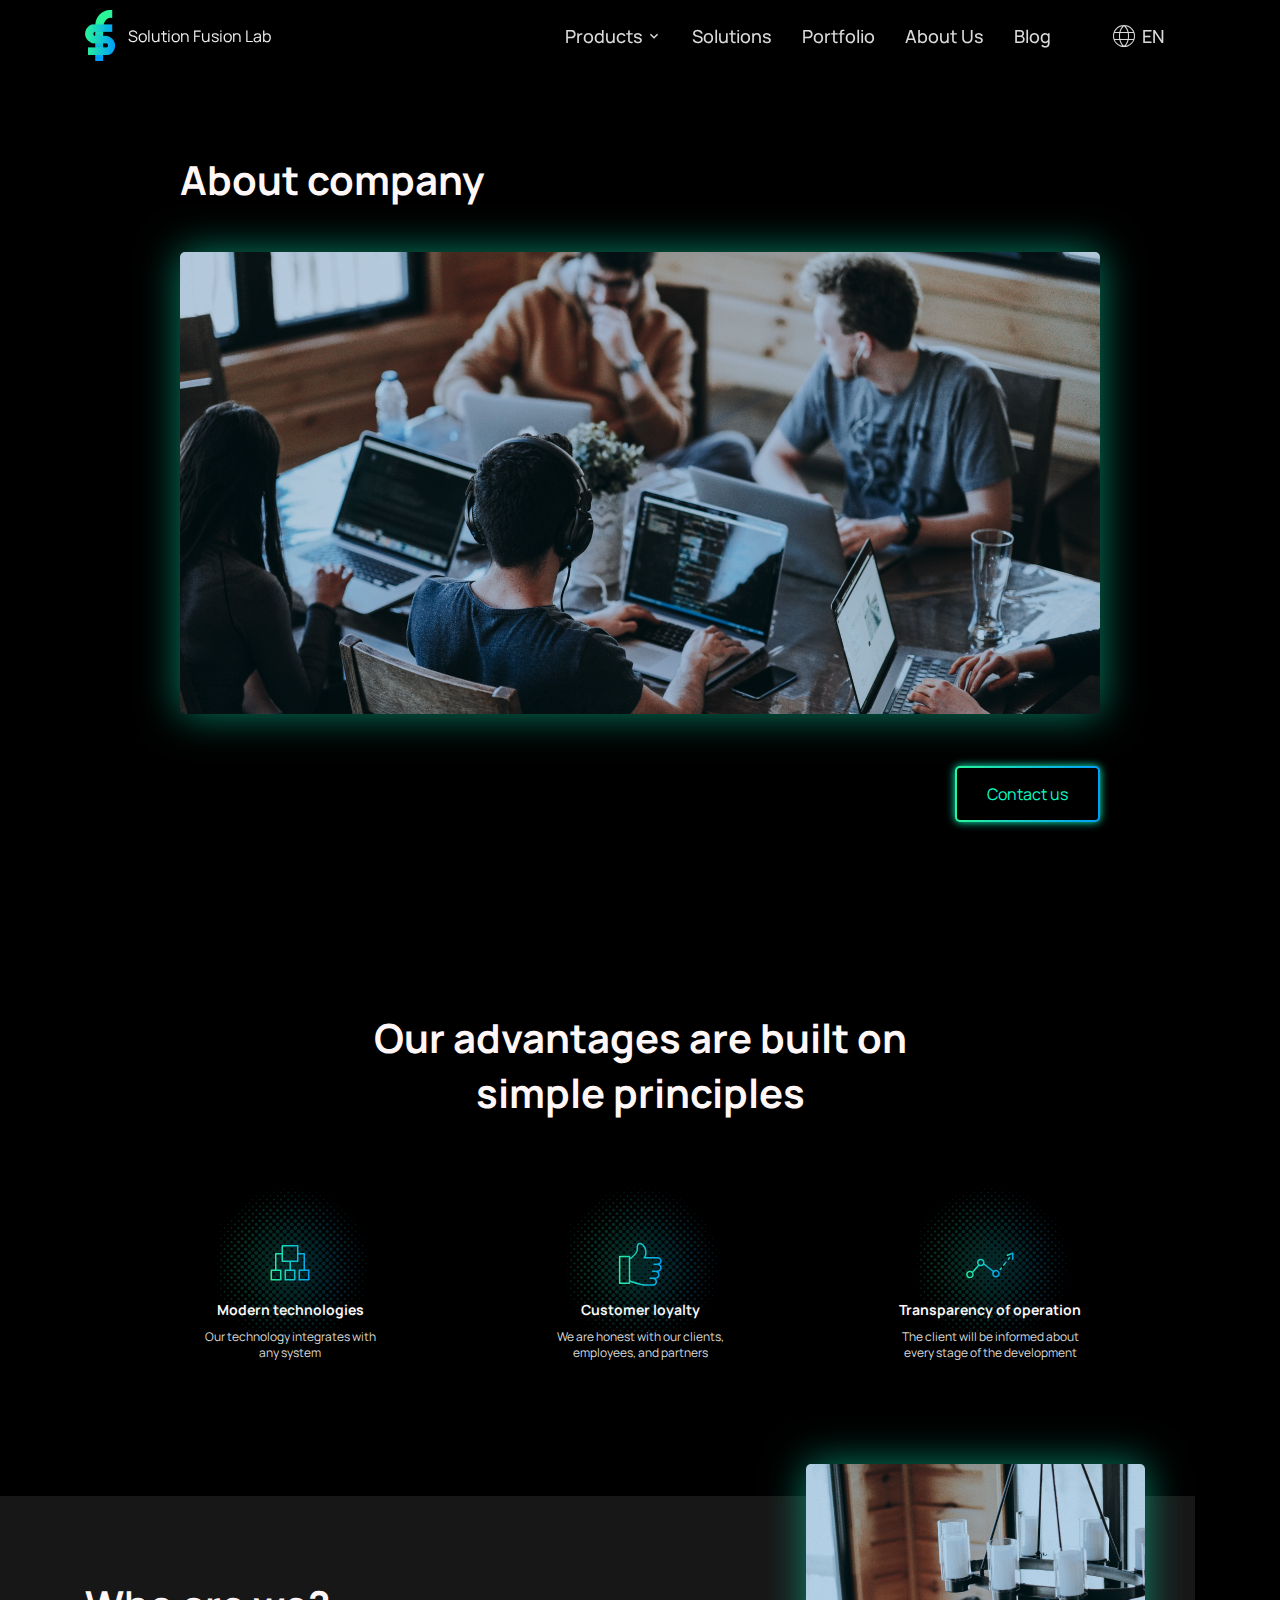
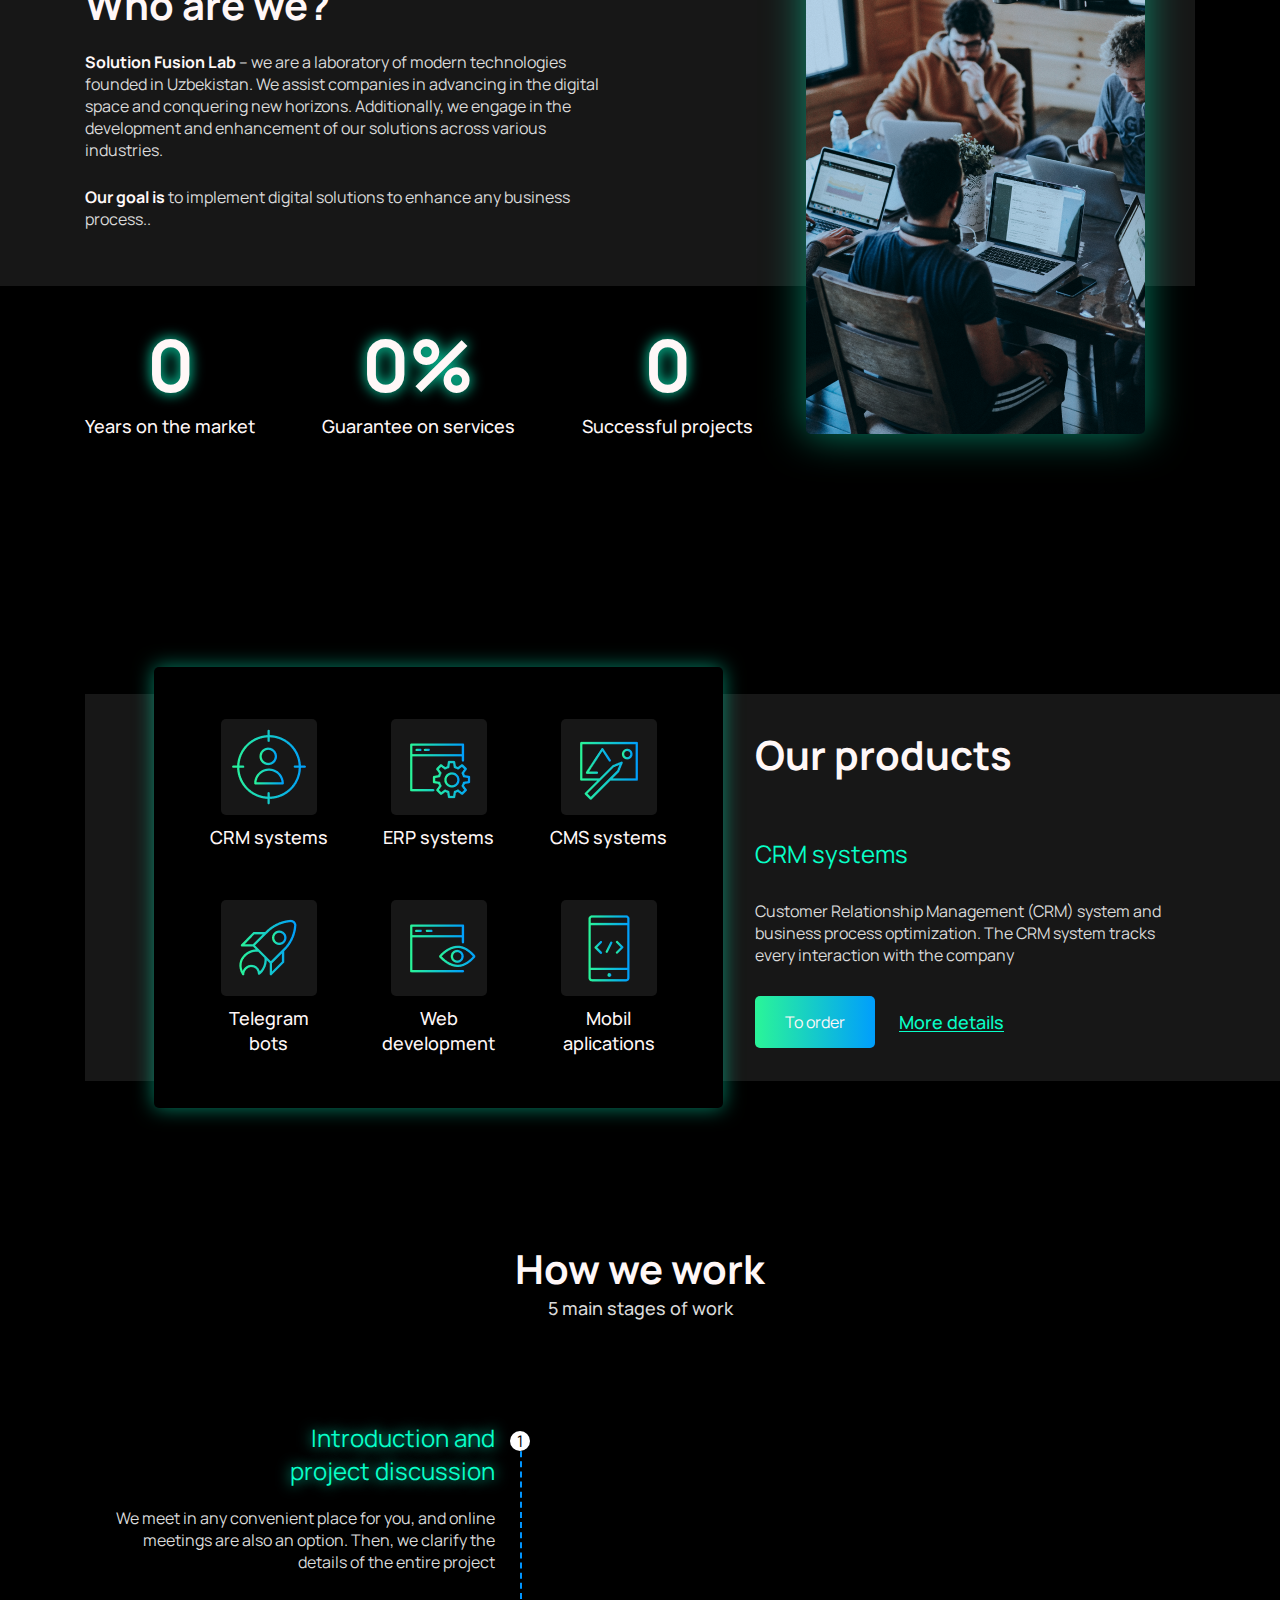
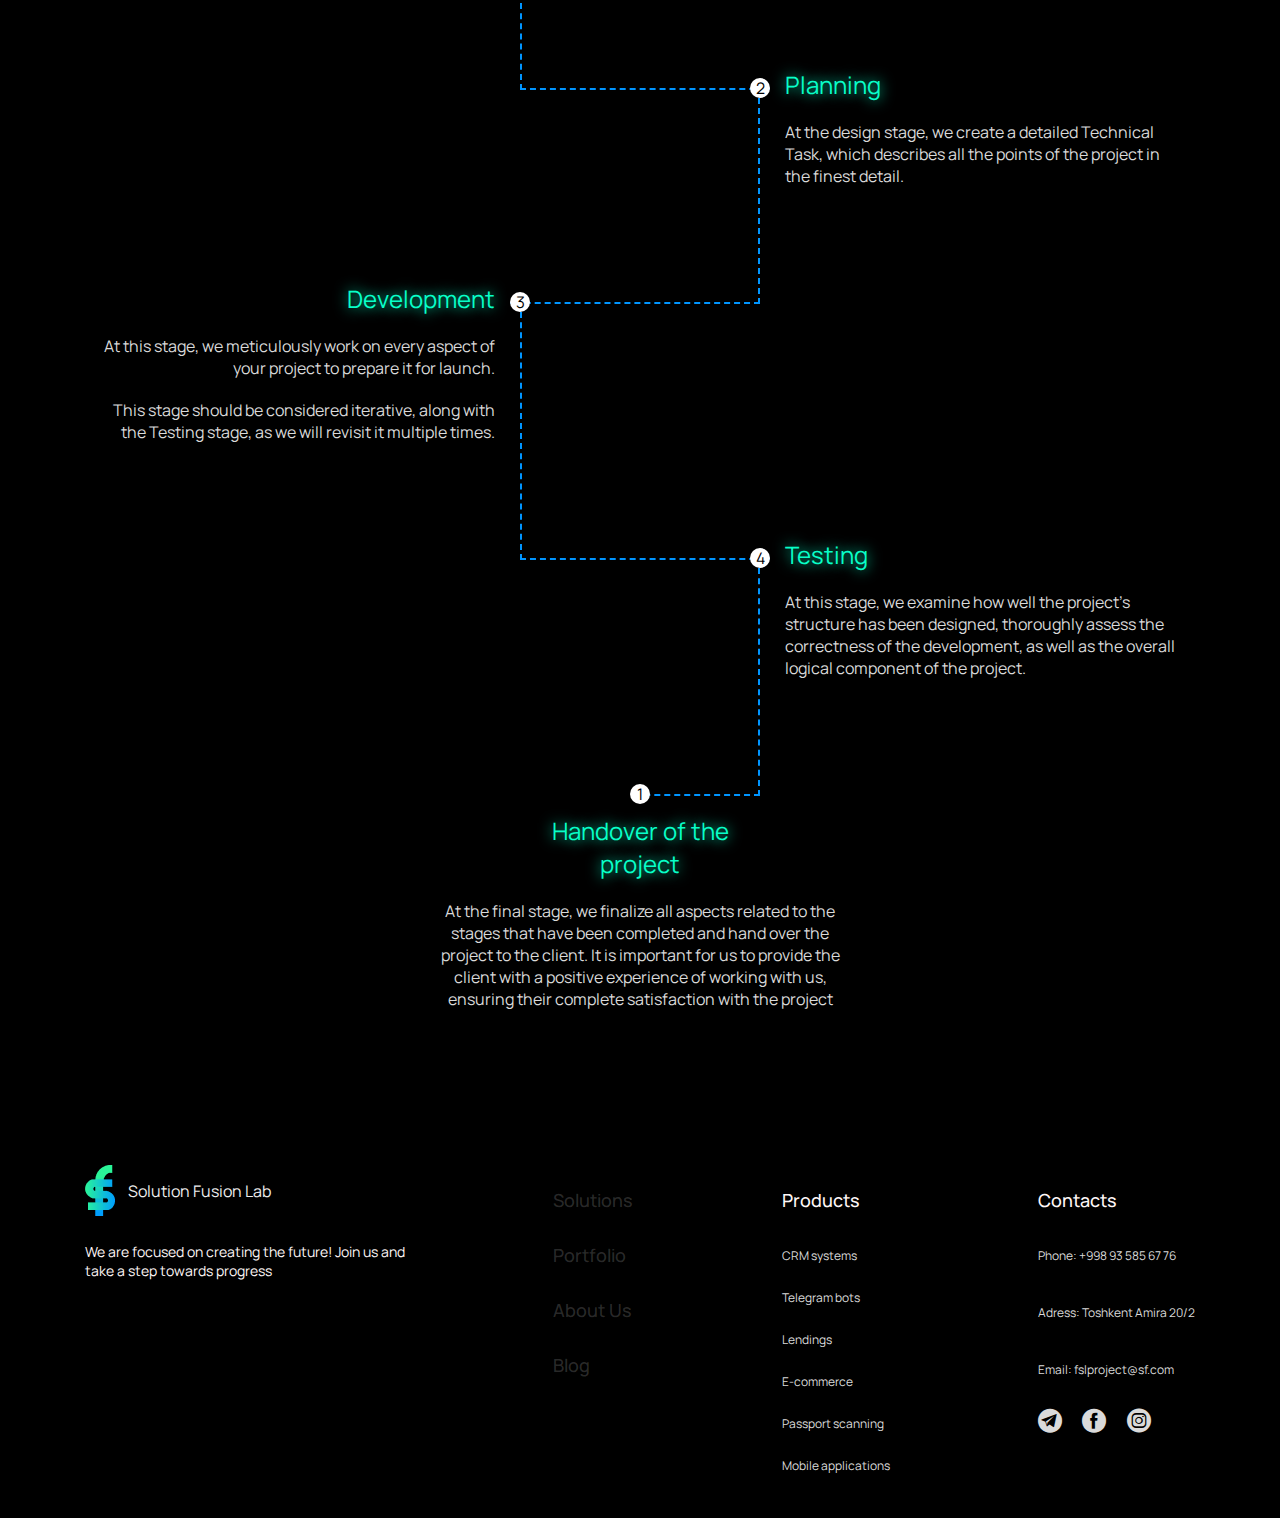
==== aboute.html @ a2c74d3d "first_upload" ====
<!DOCTYPE html>
<html lang="en">

<head>
    <meta charset="UTF-8">
    <meta http-equiv="X-UA-Compatible" content="IE=edge">
    <meta name="viewport" content="width=device-width, initial-scale=1.0">
    <title>About</title>
    <!-- Css - Стили -->

    <link rel="shortcut icon" href="./assets/images/header/headerlogo.png" type="image/x-icon">
    <link rel="stylesheet" href="https://unpkg.com/swiper/swiper-bundle.min.css" />
    <link rel="stylesheet" href="./styles/pages/aboute.css">
</head>

<body class="light">
    <div class="wrapper">
        <nav class="nav">
            <div class="container">
                <div class="nav__content">
                    <div class="nav__content-left">
                        <a href="./index.html" class="logo">
                            <img src="./assets/images/header/headerlogo.png" alt="logo">
                            <span>Solution Fusion Lab</span>
                        </a>
                    </div>
                    <!-- /.nav__content-left -->

                    <div class="nav__content-right">
                        <ul class="nav__list">
                            <li class="link">
                                <a href="#!" class="nav__list-link">Products</a>
                                <div class="sub-nav__list-box ">
                                    <ul class="sub-nav__list">
                                        <li class="link">
                                            <a href="#!" class="sub-nav__list-link  _icon-sites">
                                                Web development
                                            </a>
                                            <ul class="sub-sub-nav__list">
                                                <li class="link">
                                                    <a href="#!" class="sub-sub-nav__list-link">
                                                        Promotional website
                                                    </a>
                                                </li>
                                                <li class="link">
                                                    <a href="#!" class="sub-sub-nav__list-link">
                                                        Business card website
                                                    </a>
                                                </li>
                                                <li class="link">
                                                    <a href="#!" class="sub-sub-nav__list-link">
                                                        Catalog website
                                                    </a>
                                                </li>
                                                <li class="link">
                                                    <a href="#!" class="sub-sub-nav__list-link">
                                                        Landing
                                                    </a>
                                                </li>
                                                <li class="link">
                                                    <a href="#!"
                                                        class="sub-sub-nav__list-link">
                                                        Corporate website
                                                    </a>
                                                </li>
                                                <li class="link">
                                                    <a href="#!" class="sub-sub-nav__list-link">
                                                        E-commerce website
                                                    </a>
                                                </li>
                                            </ul>
                                        </li>
                                        <li class="link">
                                            <a href="#!" class="sub-nav__list-link  _icon-bots">Telegram bots</a>
                                        </li>
                                        <li class="link">
                                            <a href="#!" class="sub-nav__list-link  _icon-crm">CRM systems</a>
                                        </li>
                                        <li class="link">
                                            <a href="#!" class="sub-nav__list-link  _icon-cms">CMS systems</a>
                                        </li>
                                        <li class="link">
                                            <a href="#!" class="sub-nav__list-link  _icon-erp">ERP systems</a>
                                        </li>
                                        <li class="link">
                                            <a href="#!" class="sub-nav__list-link  _icon-mobile">
                                                Mobile applications
                                            </a>
                                        </li>
                                    </ul>
                                </div>
                            </li>
                            <li class="link"><a href="#!" class="nav__list-link">Solutions</a></li>
                            <li class="link"><a href="#!" class="nav__list-link">Portfolio</a></li>
                            <li class="link"><a href="./aboute.html" class="nav__list-link">About Us</a></li>
                            <li class="link"><a href="#!" class="nav__list-link ">Blog</a></li>
                            <li class="link _lang-li__btn" data-adaptive-size="992">

                            </li>
                        </ul>
                        <!-- /.nav__list -->

                    </div>
                    <!-- /.nav__content-right -->
                    <a href="#!" class="nav__menu-btn link">
                        <span class="menu-btn__line"></span>
                        <span class="menu-btn__line"></span>
                        <span class="menu-btn__line"></span>
                    </a>

                </div>
                <!-- /.nav__content -->
            </div>
            <!-- /.container -->
        </nav>
        <!-- /.nav -->

        <header class="header">
            <div class="container">
                <div class="header__content">
                    <h1 class="header__title">About company</h1>
                    <div class="header__content-box">
                        <div class="header__img">
                            <img src="./assets/images/aboute_page/header__img.png" alt="header__img">
                        </div>

                        <a href="#!" class="btn__secondary header__btn">Contact us</a>
                    </div>
                </div>
                <!-- /.header__content -->
            </div>
            <!-- /.container -->
        </header>
        <!-- /.header -->

        <main class="main">
            <section class="benefit">
                <div class="container">
                    <div class="benefit__content">
                        <h2 class="benefit__title">Our advantages are built on simple principles</h2>
                        <div class="benefit__list">
                            <div class="benefit__list-item">
                                <div class="benefit__item-img">
                                    <img src="./assets/rectangle.png" alt="rectangle" class="benefit__item-circle">
                                    <img src="./assets/images/aboute_page/benefit/3.svg" alt="icon">
                                </div>
                                <h3 class="benefit__item-title">Modern technologies</h3>
                                <p class="benefit__item-descr">
                                    Our technology integrates with any system
                                </p>
                            </div>
                            <!-- /.benefit__list-item -->
                            <div class="benefit__list-item">
                                <div class="benefit__item-img">
                                    <img src="./assets/rectangle.png" alt="rectangle" class="benefit__item-circle">
                                    <img src="./assets/images/aboute_page/benefit/2.svg" alt="icon">
                                </div>
                                <h3 class="benefit__item-title">Customer loyalty</h3>
                                <p class="benefit__item-descr">
                                    We are honest with our clients, employees, and partners
                                </p>
                            </div>
                            <!-- /.benefit__list-item -->
                            <div class="benefit__list-item">
                                <div class="benefit__item-img">
                                    <img src="./assets/rectangle.png" alt="rectangle" class="benefit__item-circle">
                                    <img src="./assets/images/aboute_page/benefit/1.svg" alt="icon">
                                </div>
                                <h3 class="benefit__item-title">Transparency of operation</h3>
                                <p class="benefit__item-descr">
                                    The client will be informed about every stage of the development
                                </p>
                            </div>
                            <!-- /.benefit__list-item -->
                        </div>
                    </div>
                    <!-- /.benefits__content -->
                </div>
                <!-- /.container -->
            </section>
            <!-- /.benefits -->

            <section class="about">
                <div class="container">
                    <div class="about__content">
                        <div class="about__info">
                            <div class="about__info-box">
                                <h2 class="about__info-title">Who are we?</h2>
                                <div class="about__info-txt">
                                    <p class="about__info-descr">
                                        <span class="_stong">Solution Fusion Lab</span>
                                        -- we are a laboratory of modern technologies founded in Uzbekistan. We assist companies in advancing in the digital space and conquering new horizons. Additionally, we engage in the development and enhancement of our solutions across various industries.
                                    </p>
                                    <p class="about__info-descr">
                                        <span class="_stong">Our goal is</span>
                                        to implement digital solutions to enhance any business process..
                                    </p>
                                </div>
                            </div>

                            <div class="aboute__img">
                                <img src="./assets/images/aboute_page/aboute__img.png" alt="aboute__img">
                            </div>
                        </div>
                        <div class="about__counter">
                            <div class="about__counter-item">
                                <p class="about__counter-value">
                                    <span data-counter="11,300">0</span>
                                </p>
                                <h3 class="about__counter-title">Years on the market</h3>
                            </div>
                            <!-- /.about__counter-item -->
                            <div class="about__counter-item">
                                <p class="about__counter-value">
                                    <span data-counter="100,100">0</span>%
                                </p>
                                <h3 class="about__counter-title">Guarantee on services</h3>
                            </div>
                            <!-- /.about__counter-item -->
                            <div class="about__counter-item">
                                <p class="about__counter-value">
                                    <span data-counter="500,25">0</span>
                                </p>
                                <h3 class="about__counter-title">Successful projects</h3>
                            </div>
                            <!-- /.about__counter-item -->
                        </div>
                        <!-- /.about__counter -->

                    </div>
                    <!-- /.aboute__content -->
                </div>
                <!-- /.container -->
            </section>
            <!-- /. about-->

            <section class="products">
                <div class="container">
                    <div class="products__content">
                        <div class="products__tab-btns">
                            <a href="#!" class="products__tab-button link" data-tabs="crm">
                                <div class="_img">
                                    <img src="./assets/images/mainpage/products/crm.png" alt="crm">
                                </div>
                                <h3 class="_name">CRM systems</h3>
                            </a>
                            <a href="#!" class="products__tab-button link" data-tabs="erp">
                                <div class="_img">
                                    <img src="./assets/images/mainpage/products/erp.png" alt="erp">
                                </div>
                                <h3 class="_name">ERP systems</h3>
                            </a>
                            <a href="#!" class="products__tab-button link" data-tabs="cms">
                                <div class="_img">
                                    <img src="./assets/images/mainpage/products/cms.png" alt="cms">
                                </div>
                                <h3 class="_name">CMS systems</h3>
                            </a>
                            <a href="#!" class="products__tab-button link" data-tabs="bots">
                                <div class="_img">
                                    <img src="./assets/images/mainpage/products/bots.png" alt="telegram bots">
                                </div>
                                <h3 class="_name">Telegram bots</h3>
                            </a>
                            <a href="#!" class="products__tab-button link" data-tabs="sites">
                                <div class="_img">
                                    <img src="./assets/images/mainpage/products/sites.png" alt="sites">
                                </div>
                                <h3 class="_name">Web development</h3>
                            </a>
                            <a href="#!" class="products__tab-button link" data-tabs="mobile">
                                <div class="_img">
                                    <img src="./assets/images/mainpage/products/mobile.png" alt="mobile">
                                </div>
                                <h3 class="_name">Mobil aplications</h3>
                            </a>

                        </div>
                        <!-- /.products__tab-btns -->
                        <div class="products__tabs-box">
                            <h2 class="products__title">Our services</h2>
                            <div class="products__tabs">
                                <div class="products__tab active" data-tabs-content="crm">
                                    <h3 class="products__tabs-title">CRM systems</h3>
                                    <p class="products__tabs-descr">
                                        Customer Relationship Management (CRM) system and business process optimization. The CRM system tracks every interaction with the company
                                    </p>
                                </div>
                                <div class="products__tab" data-tabs-content="erp">
                                    <h3 class="products__tabs-title">ERP-systems</h3>
                                    <p class="products__tabs-descr">
                                        Enterprise Resource Planning (ERP) system designed to optimize all internal and external business processes.
                                    </p>
                                </div>
                                <div class="products__tab" data-tabs-content="cms">
                                    <h3 class="products__tabs-title">CMS-systems</h3>
                                    <p class="products__tabs-descr">
                                        Content Management System (CMS) for websites. With it, you can control the website's appearance, publish content, and add or remove blocks.
                                    </p>
                                </div>
                                <div class="products__tab" data-tabs-content="bots">
                                    <h3 class="products__tabs-title">Telegram bots</h3>
                                    <p class="products__tabs-descr">
                                        Telegram bot - a virtual conversationalist, integrated into messengers, and helps your business get closer to your customers.
                                    </p>
                                </div>
                                <div class="products__tab" data-tabs-content="sites">
                                    <h3 class="products__tabs-title">CRM 7</h3>
                                    <p class="products__tabs-descr">
                                        Customer Relationship Management (CRM) system and business process optimization. The CRM system tracks every interaction with the company.
                                    </p>
                                </div>
                                <div class="products__tab" data-tabs-content="mobile">
                                    <h3 class="products__tabs-title">Mobile applications</h3>
                                    <p class="products__tabs-descr">
                                        A mobile application is a software package, with functionality and design tailored to the capabilities of mobile platforms.
                                    </p>
                                </div>
                            </div>
                            <!-- /.products__tabs -->
                            <div class="products__tabs-btns">
                                <a href="#!" class="btn">To order</a>
                                <a href="#!" class="products__tab-btn">More details</a>
                            </div>
                        </div>
                        <!-- /.products__tabs-box -->
                    </div>
                    <!-- /.products__content -->
                </div>
                <!-- /.container -->
            </section>
            <!-- /.products -->
            <section class="works">
                <div class="container">
                    <div class="works__content">
                        <div class="works__txt">
                            <h2 class="works__title">How we work</h2>
                            <p class="works__descr">5 main stages of work</p>

                        </div>
                        <!-- /.works__txt -->
                        <div class="works__steps">
                            <div class="works__steps-item" style="--i:'1';">
                                <h3 class="works__item-title"> Introduction and project discussion</h3>
                                <p class="works__item-descr">
                                    We meet in any convenient place for you, and online meetings are also an option. Then, we clarify the details of the entire project
                                </p>
                            </div>
                            <!-- /.works__steps-item -->
                            <div class="works__steps-item" style="--i:'2';">
                                <h3 class="works__item-title"> Planning </h3>
                                <p class="works__item-descr">
                                    At the design stage, we create a detailed Technical Task, which describes all the points of the project in the finest detail.
                                </p>
                            </div>
                            <!-- /.works__steps-item -->
                            <div class="works__steps-item" style="--i:'3';">
                                <h3 class="works__item-title"> Development</h3>
                                <p class="works__item-descr">
                                    At this stage, we meticulously work on every aspect of your project to prepare it for launch.
                                    <span>
                                        This stage should be considered iterative, along with the Testing stage, as we will revisit it multiple times.
                                    </span>
                                </p>
                            </div>
                            <!-- /.works__steps-item -->
                            <div class="works__steps-item" style="--i:'4';">
                                <h3 class="works__item-title"> Testing</h3>
                                <p class="works__item-descr">
                                    At this stage, we examine how well the project's structure has been designed, thoroughly assess the correctness of the development, as well as the overall logical component of the project.
                                </p>
                            </div>
                            <!-- /.works__steps-item -->
                            <div class="works__steps-item _honest" style="--i:'1';">
                                <h3 class="works__item-title"> Handover of the project</h3>
                                <p class="works__item-descr">
                                    At the final stage, we finalize all aspects related to the stages that have been completed and hand over the project to the client. It is important for us to provide the client with a positive experience of working with us, ensuring their complete satisfaction with the project
                                </p>
                            </div>
                            <!-- /.works__steps-item -->
                        </div>
                        <!-- /.works__steps -->
                    </div>
                    <!-- /.works__content -->
                </div>
                <!-- /.container -->
            </section>
            <!-- /.works -->

            


        </main>
        <!-- /.main -->



        <footer class="footer">
            <div class="container">
                <div class="footer__content">
                    <div class="footer__logo-part">
                        <a href="./index.html" class="logo">
                            <img src="./assets/images/header/headerlogo.png" alt="logo">
                            <span>Solution Fusion Lab</span>
                        </a>

                        <p class="footer__descr">
                            We are focused on creating the future! Join us and take a step towards progress
                        </p>
                    </div>
                    <!-- /.footer__logo-part -->
                    <ul class="footer__links-list">
                        <li><a href="#!" class="link disabled">Solutions</a></li>
                        <li><a href="#!" class="link disabled">Portfolio</a></li>
                        <li><a href="#!" class="link disabled">About Us</a></li>
                        <li><a href="#!" class="link disabled">Blog</a></li>
                    </ul>
                    <!-- /.footer__links-list -->
                    <div class="footer__products">
                        <h2 class="footer__products-title">Products</h2>
                        <ul class="footer__products-list">
                            <li>
                                <a href="#!" class="link footer__products-links">
                                    CRM systems
                                </a>
                            </li>
                            <li>
                                <a href="#!" class="link footer__products-links">
                                    Telegram bots
                                </a>
                            </li>
                            <li>
                                <a href="#!" class="link footer__products-links">
                                    Lendings
                                </a>
                            </li>
                            <li>
                                <a href="#!" class="link footer__products-links">
                                    E-commerce
                                </a>
                            </li>
                            <li>
                                <a href="#!" class="link footer__products-links">
                                    Passport scanning
                                </a>
                            </li>
                            <li>
                                <a href="#!" class="link footer__products-links">
                                    Mobile applications
                                </a>
                            </li>
                        </ul>
                    </div>
                    <!-- /.footer__products -->
                    <div class="footer__contacts">
                        <h2 class="footer__contacts-title">Contacts</h2>
                        <ul class="footer__contacts-list">
                            <li>
                                <a href="tel:+998935856774" class="link footer__contacts-links">
                                    Phone: +998 93 585 67 76


                                </a>
                            </li>
                            <li>
                                <a href="https://www.google.ru/maps/place/62+%D0%BF%D1%80%D0%BE%D1%81%D0%BF%D0%B5%D0%BA%D1%82+%D0%90%D0%BC%D0%B8%D1%80%D0%B0+%D0%A2%D0%B5%D0%BC%D1%83%D1%80%D0%B0,+%D0%A2%D0%B0%D1%88%D0%BA%D0%B5%D0%BD%D1%82,+%D0%A3%D0%B7%D0%B1%D0%B5%D0%BA%D0%B8%D1%81%D1%82%D0%B0%D0%BD/@41.3270531,69.281607,17z/data=!3m1!4b1!4m5!3m4!1s0x38ae8b4a76230827:0x12e335ffb127c103!8m2!3d41.3270491!4d69.2837957"
                                    class="link footer__contacts-links" target="_blank">
                                    Adress: Toshkent Amira 20/2
                                </a>
                            </li>
                            <li>
                                <a href="mailto:fslproject@.com" class="link footer__contacts-links">
                                    Email: fslproject@sf.com
                                </a>
                            </li>
                        </ul>
                        <!-- /.footer__contacts-list -->
                        <ul class="footer__social-list">
                            <li>
                                <a href="#!" class="footer__social-link _icon-telegram"></a>
                            </li>
                            <li>
                                <a href="#!" class="footer__social-link _icon-facebook"></a>
                            </li>
                            <li>
                                <a href="#!" class="footer__social-link _icon-instagram"></a>
                            </li>
                        </ul>
                        <!-- /.footer__social-list -->
                    </div>
                    <!-- /.footer__contacts -->

                </div>
                <!-- /.footer__content -->
            </div>
            <!-- /.container -->
        </footer>
        <!-- /.footer -->
    </div>
    <!-- /.wrapper -->
    <script src="./scripts/options/nav.js"></script>
    <script src="./scripts/options/counter.js"></script>
    <script src="./scripts/products_tab.js"></script>
    <script src="./scripts/pages/aboute.js"></script>
    <!-- Js - скрипты -->
</body>

</html>
---- styles/pages/aboute.css ----
@import'./../options/reset.css';


.header__content {
    display: flex;
    flex-direction: column;
    align-items: center;
}

.header__title {
    display: flex;
    width: max-content;
    font-weight: 700;
    font-size: 40px;
    width: 100%;
    line-height: 55px;
    margin: 80px 0 45px;
}

.header__content-box {
    display: flex;
    flex-direction: column;
    justify-content: flex-start;
    align-items: flex-end;
    padding-bottom: 133px;
    margin-bottom: 55px;
}

.header__img {
    width: 100%;
    max-width: 920px;
    overflow: hidden;
    border-radius: 5px;
    display: flex;
    filter: drop-shadow(0px 0px 20px rgba(8, 255, 200, 0.5));
    margin-bottom: 52px;
}

.header__img img {
    object-fit: cover;
    width: 100%;
}

.header__btn {
    padding: 15px 30px;
}


/* Main
========================================================================= */

.benefit {
    display: flex;
    width: 100%;
    margin-bottom: 135px;
}

.benefit__content {
    display: flex;
    flex-direction: column;
    justify-content: center;
    align-items: center;
}

.benefit__title {
    width: 100%;
    max-width: 650px;
    text-align: center;
    margin-bottom: 120px;
    font-weight: 700;
    font-size: 40px;
    line-height: 55px;
}

.benefit__list {
    display: flex;
    justify-content: space-between;
    align-items: center;
    width: 100%;
    max-width: 890px;
    gap: 30px;
    margin: 0 auto;
}

.benefit__list-item {
    display: flex;
    flex-direction: column;
    justify-content: center;
    align-items: center;
    text-align: center;
    gap: 10px;
    width: 100%;
    max-width: 190px;
}

.benefit__item-img {
    width: 50px;
    height: 50px;
    position: relative;
}

.benefit__item-circle {
    max-width: 160px;
    position: absolute;
    left: 50%;
    top: 50%;
    transform: translate3d(-50%, -50%, 0);
}

.benefit__item-img img:not(.benefit__item-circle) {
    width: 100%;
}

.benefit__item-title {
    font-size: 14px;
    line-height: 19px;
}

.benefit__item-descr {
    font-weight: 400;
    font-size: 12px;
    line-height: 16px;
    color: var(--secondaryItemColor);
}

.about {
    display: flex;
    width: 100%;
}

.about__content {
    display: flex;
    justify-content: flex-start;
    flex-direction: column;
    align-items: center;
    width: 100%;

}

.about__info {
    display: flex;
    justify-content: space-between;
    align-items: flex-start;
    width: 100%;
    padding-right: 50px;
    background: var(--secondaryItemColorDark);
    position: relative;
}

.about__info-box::before {
    content: '';
    background: var(--secondaryItemColorDark);
    position: absolute;
    right: 0;
    top: 0px;
    height: 100%;
    width: 100vw;
    z-index: -1;
}


.about__info-box {
    display: flex;
    flex-direction: column;
    padding: 81px 0 56px;
    min-width: 600px;
}



.about__info-title {
    font-weight: 700;
    font-size: 40px;
    line-height: 55px;
    display: block;
    margin-right: auto;
    margin-bottom: 19px;
}

.about__info-txt {
    display: flex;
    flex-direction: column;
    justify-content: space-between;
    text-align: left;
    gap: 25px;
    width: 100%;
    max-width: 528px;
}

.about__info-descr {
    width: 100%;
    font-weight: 400;
    font-size: 16px;
    line-height: 22px;
    color: var(--secondaryItemColor);
}

.about__info-descr ._stong {
    font-weight: 700;
    font-size: 16px;
    line-height: 22px;
    color: var(--titleColor);
}

.about__counter {
    display: flex;
    justify-content: space-between;
    width: 60.16%;
    align-items: center;
    margin-top: 30px;
    margin-right: auto;
}

.about__counter-item {
    display: flex;
    flex-direction: column;
    justify-content: center;
    align-items: center;

}

.about__counter-value {
    text-shadow: 0px 0px 14px #08FFC8;
    font-weight: 700;
    font-size: 72px;
    line-height: 98px;
    color: var(--titleColor);

}

.about__counter-title {
    font-weight: 500;
    font-size: 18px;
    line-height: 25px;
}

.aboute__img {
    margin-left: 11px;
    width: 100%;
    max-width: 339px;
    position: relative;
}

.aboute__img img {
    width: 100%;
    position: absolute;
    left: 0;
    top: -32px;
    filter: drop-shadow(0px 0px 20px rgba(8, 255, 200, 0.5));
    border-radius: 5px;
}

.partners {
    display: flex;
    width: 100%;
    flex-direction: column;
    justify-content: center;
    align-items: center;
    margin-top: 130px;
}

.partners__txt {
    display: flex;
    flex-direction: column;
    justify-content: center;
    align-items: center;
    gap: 25px;
    width: 100%;
    text-align: center;
    max-width: 425px;
    margin-bottom: 80px;
}

.partners__title {
    font-size: 40px;
    line-height: 55px;
}

.partners__descr {
    font-weight: 500;
    font-size: 18px;
    line-height: 25px;
    color: var(--secondaryItemColor);
    width: 100%;


}

.partners__content {
    background: var(--secondaryItemColorDark);
    padding: 100px 0;
    width: 100%;
}


.partners__list {
    display: grid;
    width: 100%;
    grid-template-columns: repeat(auto-fit, 227px);
    gap: 67px;
    justify-content: center;
}

.partners__list-item {
    display: flex;
    justify-content: center;
    align-items: center;
    height: 96px;
    width: 100%;
    background: var(--titleColor);
    border-radius: 5px;
    overflow: hidden;

    filter: grayscale(100%);
    transition: all .3s linear;
}


.partners__list-item:hover,
.partners__list-item:active {
    filter: grayscale(0%);
    transform: scale(1.1);
    box-shadow: 0px 0px 14px var(--primaryItemColor);
}



.products {
    display: flex;
    width: 100%;
    padding: 255px 0 100px;
    overflow-x: hidden;
}

.products__content {
    display: flex;
    width: 100%;
    justify-content: center;
    align-items: center;
    background: var(--secondaryItemColorDark);
    padding: 0 0 0 64px;
    position: relative;
}

.products__content::before {
    content: '';
    width: 100vw;
    height: 100%;
    background: inherit;
    position: absolute;
    z-index: -1;
    left: 90%;
}

.products__tab-btns {
    width: 100%;
    max-width: 569px;
    position: relative;
    display: grid;
    grid-template-columns: repeat(auto-fit, 120px);
    justify-content: center;
    align-items: center;
    gap: 50px;
    margin-right: 32px;
    background: var(--blackColor);
    padding: 52px;
    border-radius: 5px;
    box-shadow: 0px 0px 20px rgba(8, 255, 200, 0.5);
    margin: -27px 32px -27px 0;
}

.products__tab-button {
    display: flex;
    flex-direction: column;
    justify-content: center;
    align-items: center;
    text-align: center;
    gap: 10px;
    color: var(--titleColor);
}


.products__tab-button>._img {
    padding: 10px;
    background: var(--secondaryItemColorDark);
    border-radius: 5px;
    display: flex;
    justify-content: center;
    align-items: center;
    transition: .3s linear;
}

.products__tab-button>._img>img {
    transition: inherit;
}

.products__tab-button:hover>._img {
    transform: scale(1.1);
}

.products__tab-button:hover>._img img {
    filter: drop-shadow(0px 0px 14px #08FFC8);
}

.products__tab-button>._name {
    font-weight: 500;
    font-size: 18px;
    color: inherit;
    line-height: 25px;
}

.products__tabs-box {
    display: flex;
    justify-content: space-between;

    text-align-last: left;
    flex-direction: column;
}

.products__title {
    font-weight: 700;
    font-size: 40px;
    line-height: 55px;
    margin-bottom: 55px;
    width: max-content;
}

.products__tab {
    display: none;
    flex-direction: column;
    justify-content: flex-start;
    width: 100%;
    max-width: 435px;
    gap: 30px;
    margin-bottom: 30px;
}

.products__tab.active {
    display: flex;
}

.products__tabs-title {
    font-weight: 400;
    font-size: 24px;
    line-height: 33px;
    width: max-content;
    color: var(--primaryItemColor);
}

.products__tabs-descr {
    font-weight: 400;
    font-size: 16px;
    line-height: 22px;
    color: var(--secondaryItemColor);
}

.products__tabs-btns {
    display: flex;
    gap: 24px;
}

.products__tabs-btns .btn {
    padding: 15px 30px;
}

.products__tab-btn {
    font-weight: 500;
    display: flex;
    font-size: 18px;
    justify-content: center;
    align-items: center;
    position: relative;
    line-height: 25px;
    color: var(--primaryItemColor);
}

.products__tab-btn::before {
    content: '';
    position: absolute;
    width: 100%;
    height: 0.5px;
    background: var(--primaryItemColor);
    bottom: 17px;
    left: 0;
}

/* .works__item-title::before {
    content: var(--i);
    display: block;
    background: red;
    height: 100px;
    width: 100px;
} */

.works {
    display: flex;
    width: 100%;
    padding: 60px 0 90px;
}

.works__content {
    display: flex;
    flex-direction: column;
    justify-content: flex-start;
    align-items: center;
    width: 100%;
    overflow: hidden;
}

.works__txt {
    display: flex;
    flex-direction: column;
    justify-content: space-between;
    align-items: center;
    text-align: center;
    width: 100%;
    max-width: 340px;
    margin-bottom: 100px;
}

.works__title {
    font-weight: 700;
    font-size: 40px;
    line-height: 55px;
    width: 100%;
}

.works__descr {
    font-weight: 500;
    font-size: 18px;
    line-height: 25px;
    color: var(--secondaryItemColor);
    width: 100%;
}

.works__steps {
    display: flex;
    flex-direction: column;
    justify-content: space-between;
    align-items: center;
    width: 100%;
}

.works__steps-item {
    display: flex;
    flex-direction: column;
    justify-content: space-between;
    width: 100%;
    max-width: 425px;
    padding: 0px 15px 95px;
    position: relative;
    background: var(--blackColor);

    text-align: left;
    align-items: flex-start;
    margin-left: auto;
}



.works__steps-item:nth-child(2n+1) {
    text-align: right;
    align-items: flex-end;
    margin-left: unset;
    margin-right: auto;

}

.works__steps-item::after {
    content: var(--i);
    position: absolute;
    right: 100%;
    top: 10px;
    width: 20px;
    height: 20px;
    display: flex;
    justify-content: center;
    justify-content: center;
    align-items: center;
    border-radius: 50%;
    background-color: #fff;
}

.works__steps-item:nth-child(2n+1)::after {
    right: unset;
    left: 100%;

}

.works__steps-item::before {
    content: '';
    height: 100%;
    width: 100vw;
    border-bottom: 2px dashed rgb(0, 149, 255);
    border-right: 2px dashed rgb(0, 149, 255);
    display: block;
    top: 20px;
    position: absolute;
    right: calc(100% + 10px);
}


.works__steps-item:nth-child(2n+1)::before {
    border-left: 2px dashed rgb(0, 149, 255);
    border-right: unset;
    left: calc(100% + 10px);
}


.works__steps-item:last-child {
    text-align: center;
    justify-content: center;
    align-items: center;
    margin: 25px auto 0;
    padding: 15px 0;

}

.works__steps-item:last-child::after {
    left: 50%;
    right: unset;
    top: -15px;
    transform: translateX(-50%);
}

.works__steps-item:last-child::before {
    /* display: none; */
    width: 100vw;
    height: 100%;
    background: var(--blackColor);
    bottom: 100%;
    border: none;
    position: absolute;
    right: 50%;
    left: unset;
    top: unset;
}

.works__steps-item:last-child._honest::before {
    right: unset;
    left: 50%;
}

.works__item-title {

    font-weight: 400;
    font-size: 24px;
    line-height: 33px;
    color: var(--primaryItemColor);
    text-shadow: 0px 0px 14px #08FFC8;
    margin-bottom: 20px;
    width: 100%;
    max-width: 260px;
}

.works__item-descr {
    font-weight: 400;
    font-size: 16px;
    line-height: 22px;
    color: var(--secondaryItemColor);
}

.works__item-descr>span {
    display: block;
    margin-top: 20px;
}



/* Адаптив
========================================================================= */

@media (max-width: 992px) {

    .about__info {
        align-items: center;

    }

    .about__info-box {
        width: 100%;
        min-width: unset;
    }

    .aboute__img {
        padding: 15px 0;
    }

    .aboute__img img {
        position: unset;

        width: 100%;
        min-width: 325px;
        max-width: 400px;
        max-height: 400px;
        object-fit: cover;

    }

    .about__counter {
        width: 100%;
        max-width: 700px;
        margin: 0 auto;
    }

    .about__counter-item {
        width: 200px;
    }

    .products__tabs-box {
        padding-bottom: 15px;
    }

    .products__title {
        margin-bottom: 20px;
    }

    .products__tab {
        gap: 15px;
    }

    .products__tab-btns {
        gap: 10px;
        max-width: 350px;
        padding-left: 20px;
        padding-right: 20px;
    }

    .works__steps-item {

        text-align: left !important;
        align-items: flex-start !important;
        margin-left: auto !important;
        margin-right: auto;
        margin-top: 0 !important;
        padding: 0px 0px 95px 30px !important;
        border-left: 2px dotted var(--primaryItemColorDark);
    }

    .works__steps-item:last-child {
        border: unset;
        padding-bottom: unset !important;
    }

    .works__steps-item::before {
        display: none;
    }

    .works__steps-item::after {
        top: 0 !important;
        /* transform: unset !important; */
        left: unset !important;
        right: 100% !important;
        transform: translateX(50%) !important;

    }
}

@media (max-width: 768px) {
    .header__title {
        margin: 35px 0 70px;
        font-size: 36px;
        line-height: 49px;
    }

    .header__content-box {
        align-items: center;
        padding-bottom: 112px;

    }

    .header__img {
        margin-bottom: 70px;
    }

    .benefit {
        margin-bottom: 50px;
    }

    .benefit__title {
        font-size: 24px;
        line-height: 33px;
        max-width: 286px;
        margin-bottom: 60px;
    }

    .benefit__list {
        flex-direction: column;
    }

    .benefit__item-circle {
        display: none;
    }

    .about__info {
        flex-direction: column;
        justify-content: center;
        padding-right: unset;
    }

    .about {
        padding: 20px 0 40px;
        background: var(--secondaryItemColorDark);
    }

    .about__info-box {
        padding: 0;
    }

    .about__info-descr:last-child,
    .about__info-descr:last-child ._stong {
        color: #08FFC8;
    }

    .aboute__img {
        padding: 0;
        margin: 40px auto;
        max-width: unset;
        text-align: center;
    }

    .aboute__img img {
        width: 100%;
        min-width: unset;
        max-width: 345px;
        min-height: unset;
        height: 100%;
        max-height: 345px;
    }

    .about__counter-item {
        width: auto;
    }

    .products__tabs,
    .products__tabs-btns {
        display: none;
    }

    .products__content {
        flex-direction: column;
        padding: 0;
        background: transparent;
        margin: 50px 0 95px;
    }

    .products {
        padding: 0;
    }

    .products__tab-btns {
        margin: 0;
        background: transparent;
        filter: unset;
        order: 1;
        padding: 0;
        box-shadow: none;

        grid-template-columns: repeat(auto-fit, 147px);
        max-width: 400px;
    }

    .products__title {
        font-size: 24px;
        line-height: 33px;
    }
}

@media (max-width: 576px) {
    .about__counter {
        flex-direction: column;
        justify-content: center;
        align-items: center;
    }

    .about__counter-item {
        padding: 25px 0;
        width: 100%;
        border-bottom: 1px solid #242424;
    }

    .about__counter-item:first-child {
        padding-top: 0;
    }

    .about__counter-item:last-child {
        padding-bottom: 0;
        border-bottom: unset;
    }

    .about__info-descr {
        font-size: 12px;
        line-height: 16px;
    }

    .about__info-title {
        font-size: 24px;
        line-height: 33px;
    }

    .partners {
        margin-top: 50px;
        padding: 50px 0;
        background: var(--secondaryItemColorDark);
        align-items: flex-start;
    }

    .partners__content {
        overflow-x: scroll;
        padding: 50px 0;
    }

    .partners__content::-webkit-scrollbar {
        height: 4px;
    }

    .partners__content::-webkit-scrollbar-thumb {
        background: var(--gradient);
    }

    .partners__list {
        display: inline-flex;
        justify-content: center;
        align-items: center;
        width: auto;
        grid-template-columns: unset;
        padding: 0 17px 0 0;
    }

    .partners__list-item {
        width: 230px;
    }

    .partners__txt {
        margin-bottom: 0;
        text-align: left;
        align-items: flex-start;
        padding: 0 15px;
        gap: 10px;
    }

    .partners__title {
        font-size: 24px;
        line-height: 33px;
    }

    .partners__descr {
        font-weight: 500;
        font-size: 14px;
        line-height: 19px;
    }

    .works__content {
        overflow: unset;
    }

    .works__steps {
        overflow: unset;
        width: 100%;
    }

    .works__steps-item {
        padding: 0 15px 50px !important;
        margin-left: 20px !important;
    }

    .works__item-title {
        font-weight: 400;
        font-size: 16px;
        line-height: 22px;
        margin-bottom: 10px;
    }

    .works__item-descr {
        font-weight: 400;
        font-size: 12px;
        line-height: 16px;

    }

    .works__txt {
        margin-bottom: 50px;
        align-items: flex-start;
        text-align-last: left;
        margin-left: 20px;
    }

    .works__title {
        font-size: 24px;
        line-height: 33px;
        margin-bottom: 10px;
    }

    .works__descr {
        font-weight: 500;
        font-size: 14px;
        line-height: 19px;
    }
}
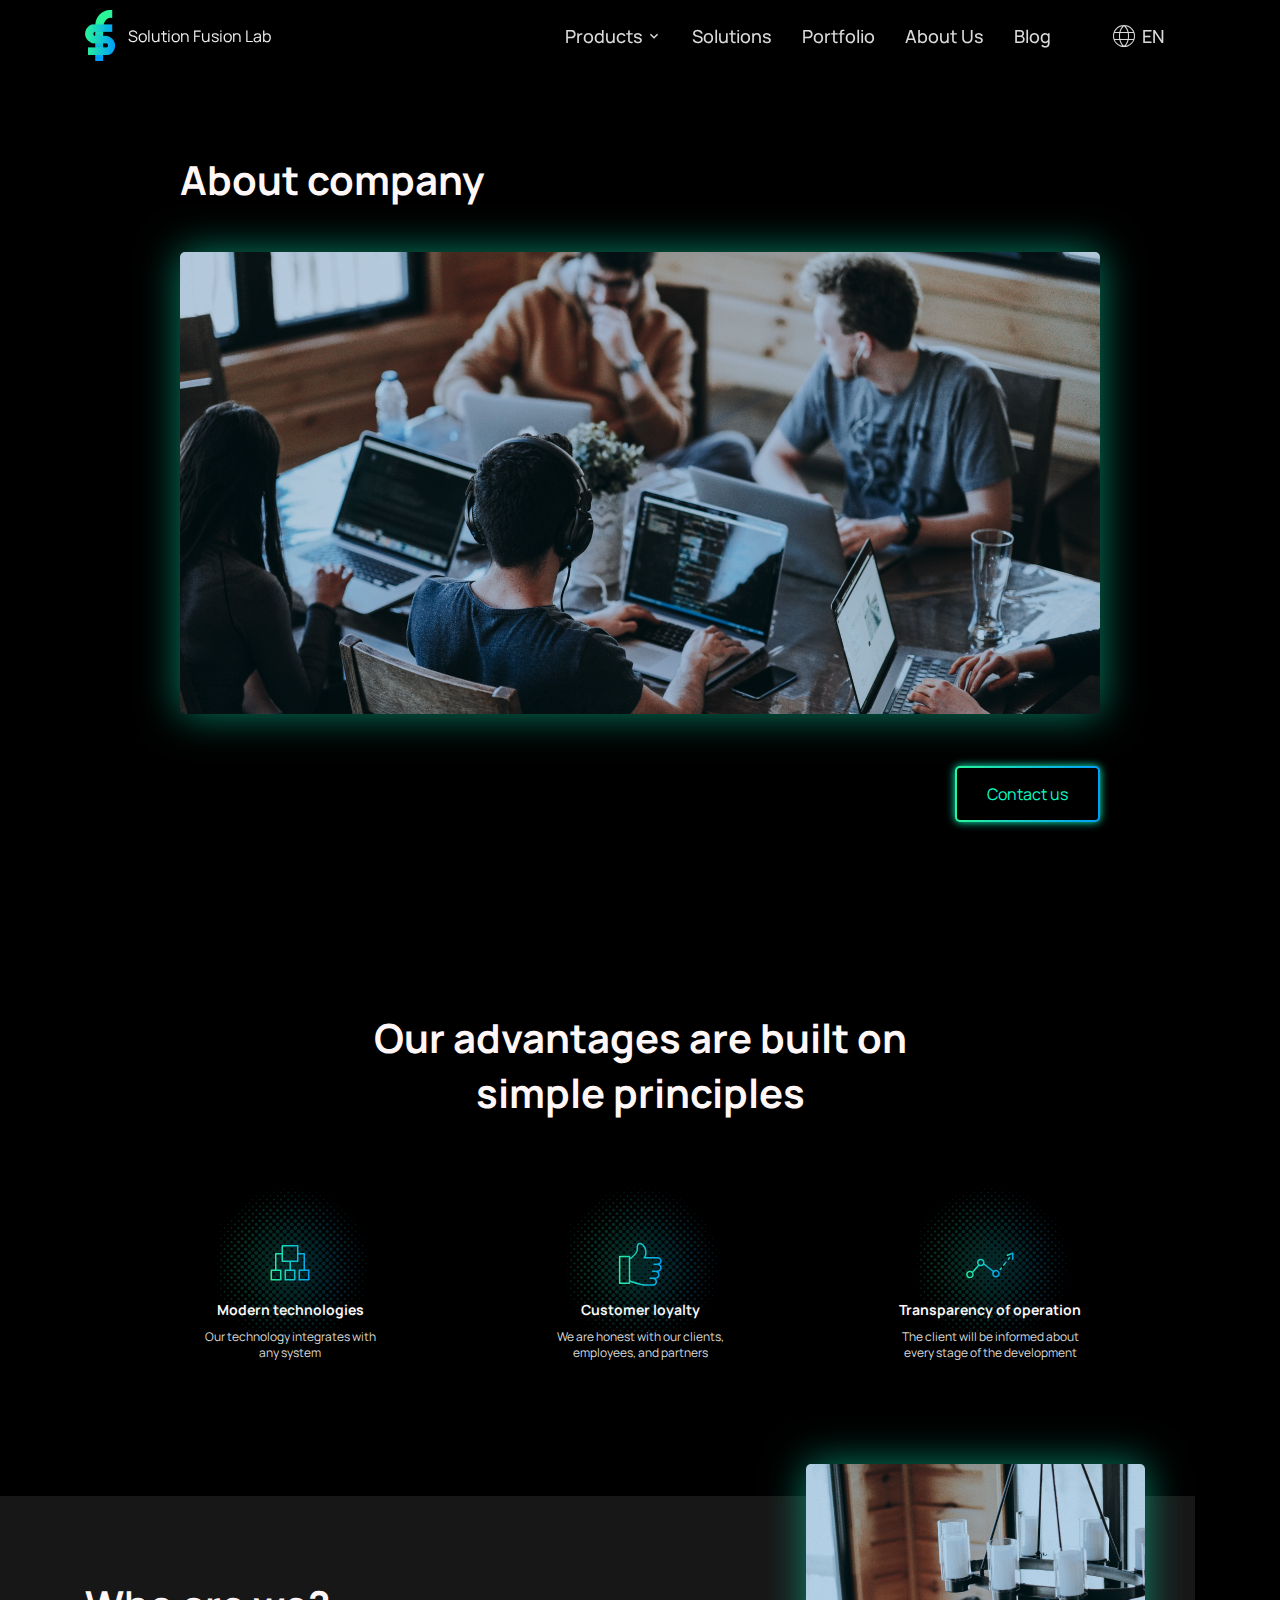
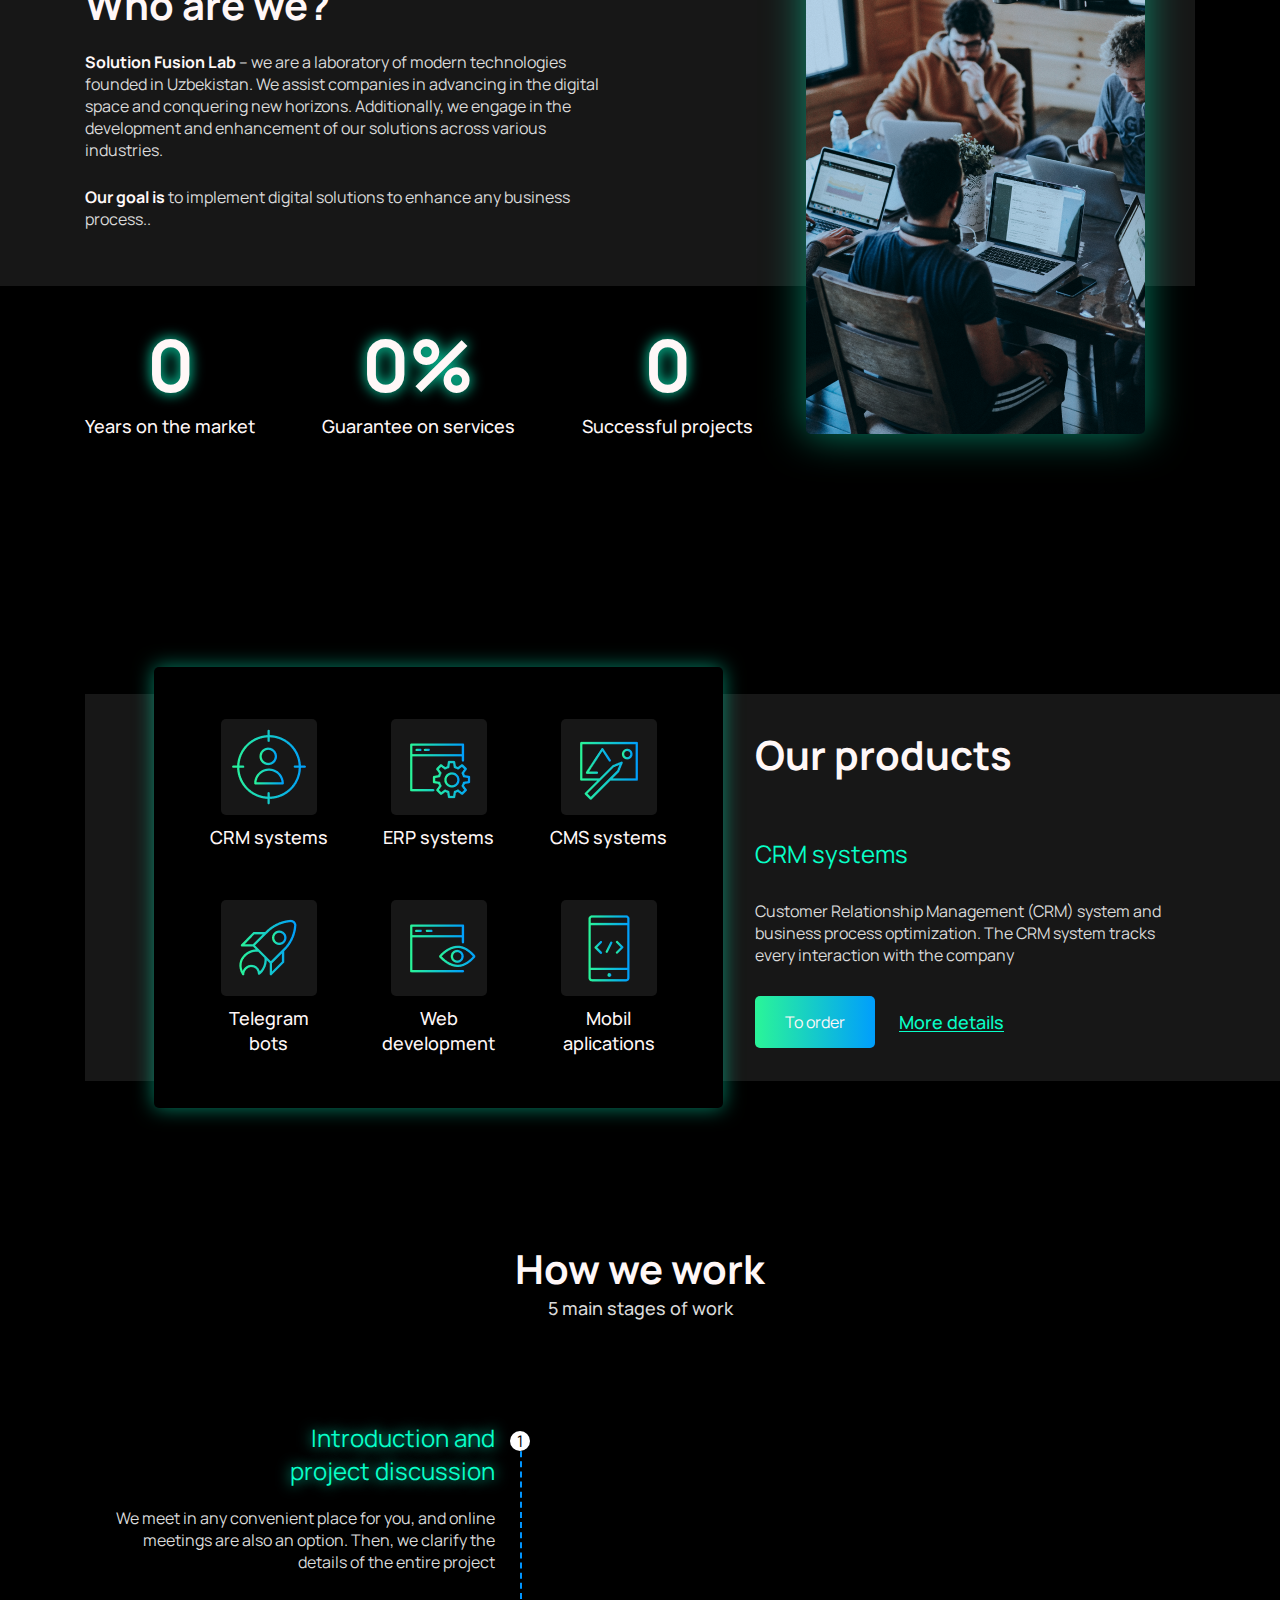
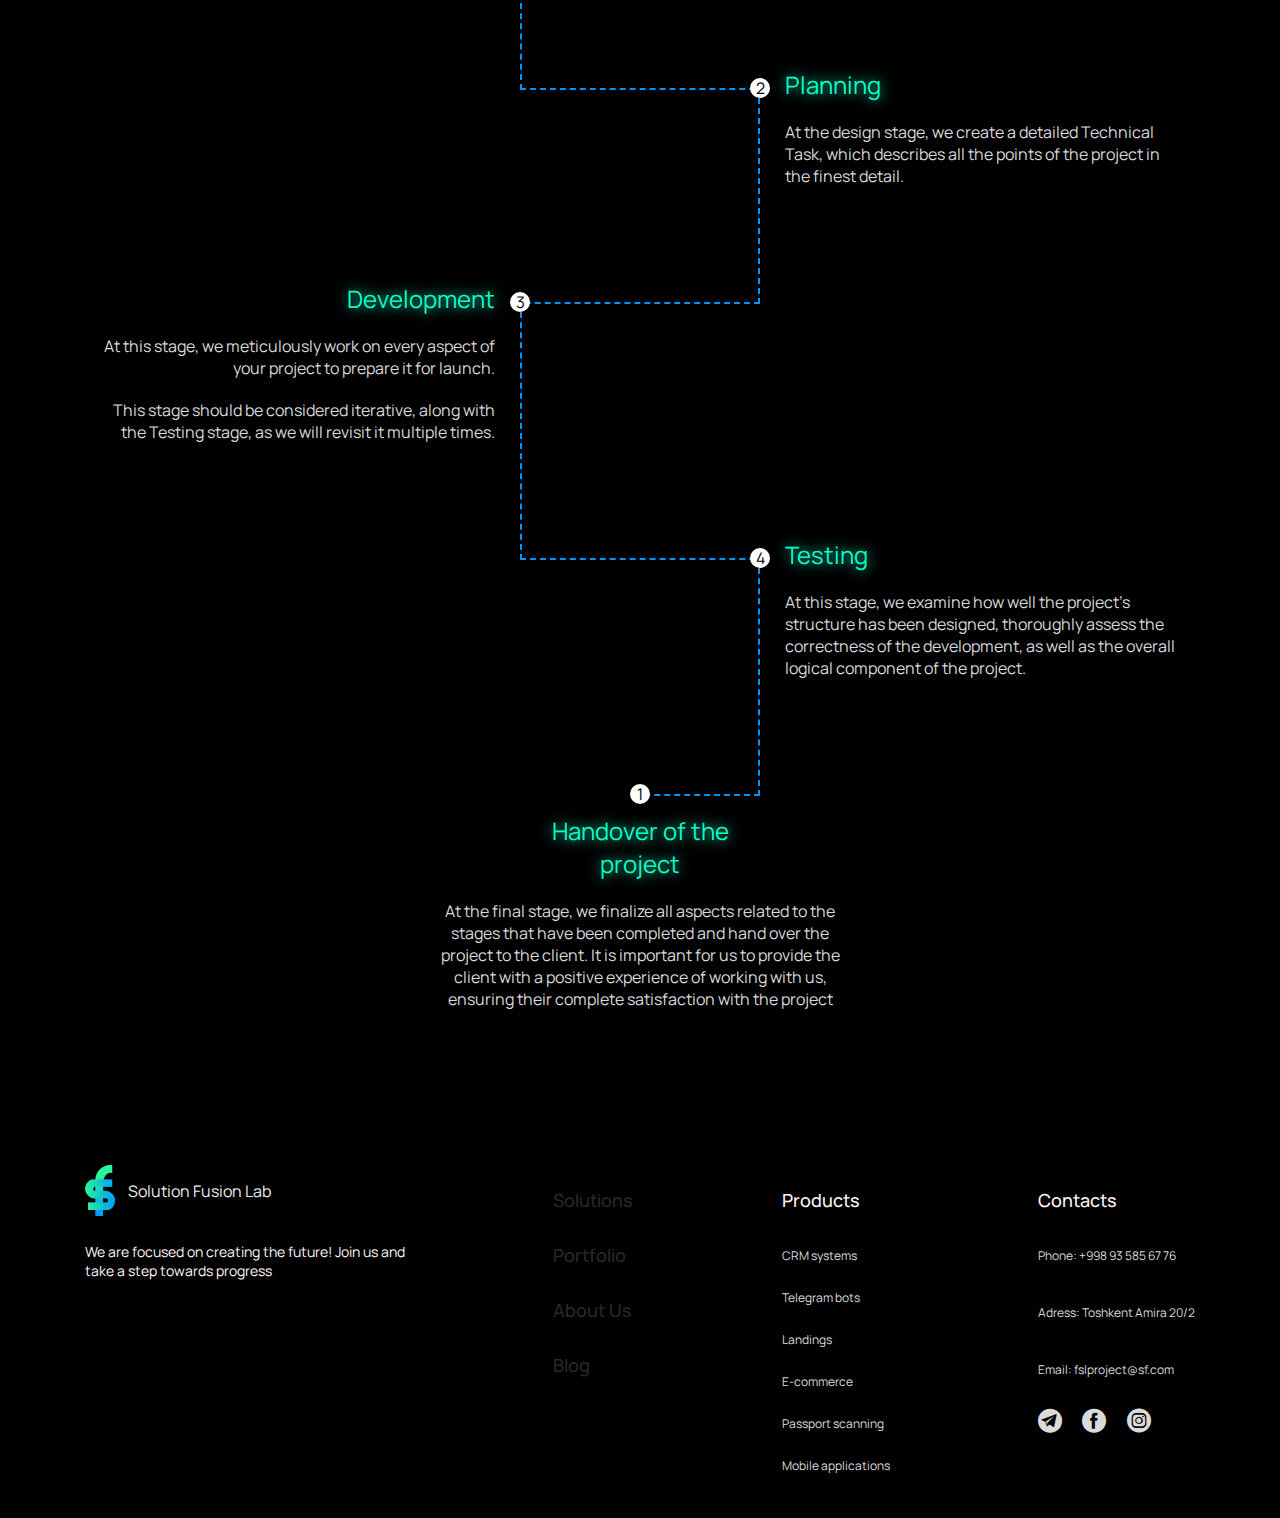
==== commit e6cedcf9: "Update aboute.html" ====
--- a/aboute.html
+++ b/aboute.html
@@ -431,7 +431,7 @@
                             </li>
                             <li>
                                 <a href="#!" class="link footer__products-links">
-                                    Lendings
+                                    Landings
                                 </a>
                             </li>
                             <li>
@@ -505,4 +505,4 @@
     <!-- Js - скрипты -->
 </body>
 
-</html>+</html>
